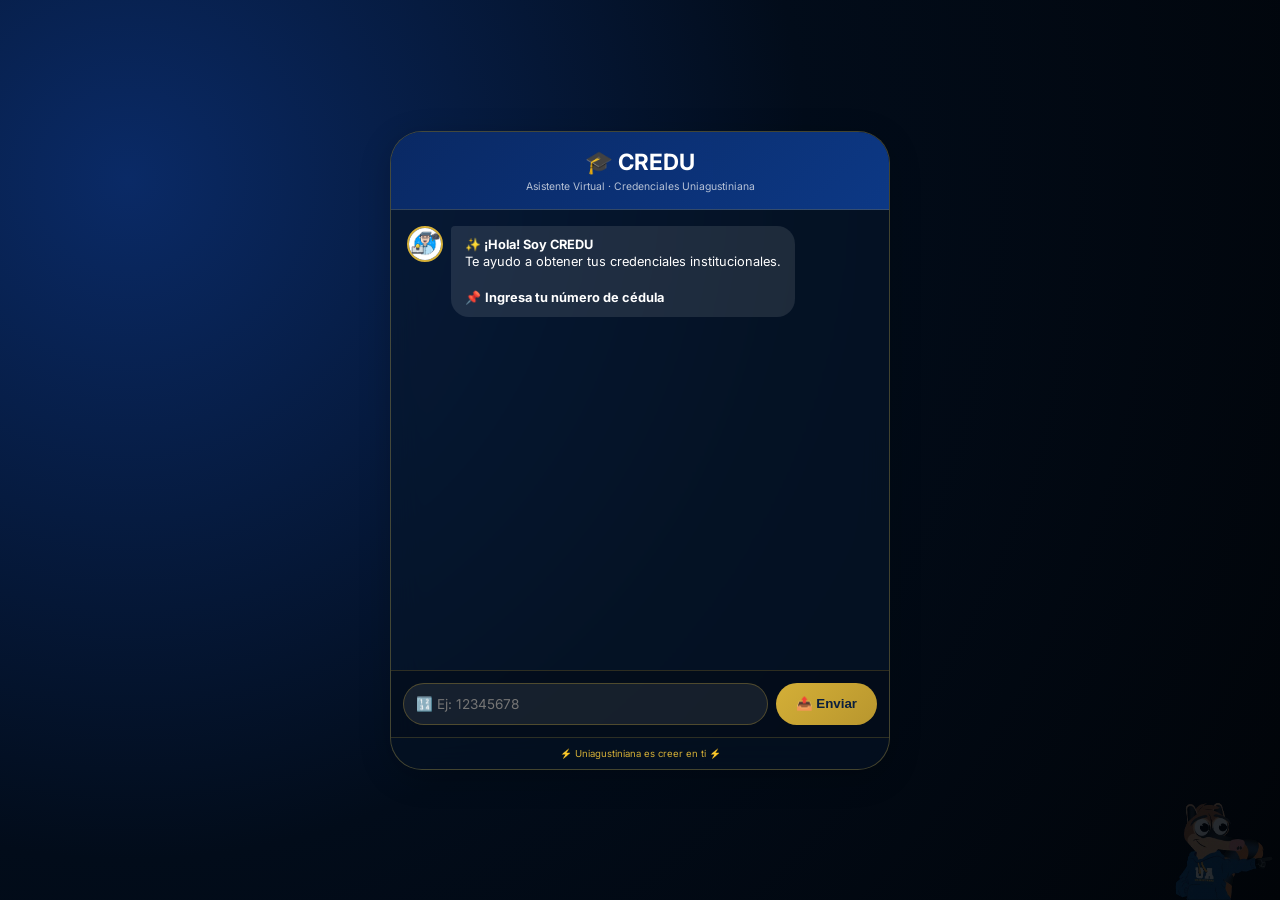
==== templates/index.html @ 7b8e6a62 "📱 Corrección diseño responsive para celular" ====
<!DOCTYPE html>
<html lang="es">
<head>
    <meta charset="UTF-8">
    <meta name="viewport" content="width=device-width, initial-scale=1.0, maximum-scale=1.0, user-scalable=yes, viewport-fit=cover">
    <meta name="theme-color" content="#0a1f3e">
    <title>CREDU · Asistente Virtual</title>
    <link href="https://fonts.googleapis.com/css2?family=Inter:opsz,wght@14..32,300;400;500;600;700;800&display=swap" rel="stylesheet">
    <style>
        * {
            margin: 0;
            padding: 0;
            box-sizing: border-box;
            -webkit-tap-highlight-color: transparent;
        }

        body {
            font-family: 'Inter', sans-serif;
            background: radial-gradient(circle at 10% 20%, #0a2a66, #020c1a, #010408);
            min-height: 100vh;
            display: flex;
            align-items: center;
            justify-content: center;
            padding: 12px;
        }

        /* Mascota de fondo */
        body::before {
            content: "";
            position: fixed;
            bottom: 0;
            right: 0;
            width: 150px;
            height: 150px;
            background-image: url('/static/mascota.png');
            background-size: contain;
            background-repeat: no-repeat;
            background-position: bottom right;
            opacity: 0.15;
            pointer-events: none;
            z-index: 0;
        }

        .chat-container {
            position: relative;
            z-index: 10;
            width: 100%;
            max-width: 500px;
            margin: 0 auto;
            background: rgba(10, 31, 62, 0.55);
            backdrop-filter: blur(15px);
            border-radius: 32px;
            overflow: hidden;
            border: 1px solid rgba(212, 175, 55, 0.3);
            box-shadow: 0 8px 32px rgba(0, 0, 0, 0.2);
        }

        .chat-header {
            background: linear-gradient(135deg, rgba(10, 42, 102, 0.95), rgba(13, 58, 138, 0.95));
            padding: 16px;
            text-align: center;
            border-bottom: 1px solid rgba(212, 175, 55, 0.2);
        }

        .chat-header h1 {
            font-size: 1.4rem;
            font-weight: 700;
            color: white;
            display: flex;
            align-items: center;
            justify-content: center;
            gap: 6px;
        }

        .chat-header p {
            font-size: 0.65rem;
            color: rgba(255, 255, 255, 0.7);
            margin-top: 4px;
        }

        .chat-body {
            padding: 16px;
            height: 460px;
            overflow-y: auto;
            display: flex;
            flex-direction: column;
            gap: 12px;
            background: rgba(0, 0, 0, 0.2);
        }

        /* Mensaje del bot */
        .bot-message {
            display: flex;
            gap: 8px;
            align-items: flex-start;
        }

        .bot-avatar {
            width: 36px;
            height: 36px;
            border-radius: 50%;
            object-fit: cover;
            border: 2px solid #d4af37;
            flex-shrink: 0;
        }

        .message {
            background: rgba(255, 255, 255, 0.1);
            padding: 10px 14px;
            border-radius: 18px;
            border-top-left-radius: 4px;
            font-size: 0.8rem;
            line-height: 1.4;
            color: white;
            max-width: 85%;
            word-wrap: break-word;
        }

        /* Mensaje del usuario */
        .user-message {
            text-align: right;
        }

        .user-bubble {
            display: inline-block;
            background: linear-gradient(135deg, #d4af37, #b8962e);
            color: #0a1f3e;
            padding: 8px 16px;
            border-radius: 20px;
            border-top-right-radius: 4px;
            font-size: 0.8rem;
            font-weight: 600;
            max-width: 85%;
            word-wrap: break-word;
        }

        /* Botones Sí/No */
        .button-group {
            display: flex;
            gap: 10px;
            margin-top: 12px;
            flex-wrap: wrap;
        }

        .btn-si, .btn-no {
            padding: 8px 20px;
            border-radius: 40px;
            border: none;
            font-weight: 600;
            font-size: 0.8rem;
            cursor: pointer;
        }

        .btn-si {
            background: linear-gradient(135deg, #d4af37, #b8962e);
            color: #0a1f3e;
        }

        .btn-no {
            background: rgba(255, 255, 255, 0.15);
            color: white;
            border: 1px solid rgba(212, 175, 55, 0.3);
        }

        /* Alerta personalizada */
        .alerta-personalizada {
            background: rgba(254, 243, 199, 0.15);
            border-left: 3px solid #f59e0b;
            padding: 8px 10px;
            margin-top: 10px;
            border-radius: 12px;
            font-size: 0.7rem;
            color: #fde68a;
        }

        /* Footer con input */
        .chat-footer {
            display: flex;
            padding: 12px;
            background: rgba(0, 0, 0, 0.4);
            border-top: 1px solid rgba(212, 175, 55, 0.2);
            gap: 8px;
        }

        .chat-footer input {
            flex: 1;
            padding: 12px;
            border-radius: 50px;
            border: 1px solid rgba(212, 175, 55, 0.3);
            background: rgba(255, 255, 255, 0.08);
            color: white;
            font-size: 0.85rem;
            font-family: 'Inter', sans-serif;
        }

        .chat-footer input:focus {
            outline: none;
            border-color: #d4af37;
        }

        .send-btn {
            background: linear-gradient(135deg, #d4af37, #b8962e);
            border: none;
            padding: 12px 20px;
            border-radius: 50px;
            font-weight: 700;
            color: #0a1f3e;
            cursor: pointer;
            white-space: nowrap;
        }

        .footer-text {
            text-align: center;
            padding: 10px;
            font-size: 0.6rem;
            color: #d4af37;
            background: rgba(0, 0, 0, 0.3);
            border-top: 1px solid rgba(212, 175, 55, 0.2);
        }

        /* Animación de carga */
        .loading-dots {
            display: flex;
            gap: 4px;
            align-items: center;
        }

        .loading-dots span {
            width: 6px;
            height: 6px;
            background: #d4af37;
            border-radius: 50%;
            animation: bounce 1.4s infinite;
        }

        @keyframes bounce {
            0%, 80%, 100% { transform: scale(0); opacity: 0.3; }
            40% { transform: scale(1); opacity: 1; }
        }

        /* Scroll personalizado */
        .chat-body::-webkit-scrollbar {
            width: 3px;
        }
        .chat-body::-webkit-scrollbar-track {
            background: rgba(255, 255, 255, 0.05);
        }
        .chat-body::-webkit-scrollbar-thumb {
            background: #d4af37;
        }
    </style>
</head>
<body>

<div class="chat-container">
    <div class="chat-header">
        <h1>🎓 CREDU</h1>
        <p>Asistente Virtual · Credenciales Uniagustiniana</p>
    </div>

    <div class="chat-body" id="chat">
        <div class="bot-message">
            <img src="/static/avatar.png" class="bot-avatar" alt="CREDU">
            <div class="message">
                <b>✨ ¡Hola! Soy CREDU</b><br>
                Te ayudo a obtener tus credenciales institucionales.<br><br>
                📌 <strong>Ingresa tu número de cédula</strong>
            </div>
        </div>
    </div>

    <div class="chat-footer">
        <input type="text" id="cedula" placeholder="🔢 Ej: 12345678" autocomplete="off" enterkeyhint="send">
        <button class="send-btn" onclick="enviarCedula()">📤 Enviar</button>
    </div>

    <div class="footer-text">
        ⚡ Uniagustiniana es creer en ti ⚡
    </div>
</div>

<script>
let nombreCompleto = "";
let primerNombre = "";
let genero = "docente";

function obtenerPrimerNombre(nombreCompleto) {
    let partes = nombreCompleto.trim().split(" ");
    return partes[0];
}

function detectarGenero(nombreCompleto) {
    let nombre = obtenerPrimerNombre(nombreCompleto).toLowerCase();
    let femeninos = [
        "maria", "ana", "luz", "kelly", "andrea", "carolina", "lina", "paula",
        "diana", "claudia", "sandra", "patricia", "lorena", "martha", "gloria",
        "yolanda", "liliana", "angela", "monica", "johanna", "natalia", "viviana",
        "laura", "catalina", "daniela", "alejandra", "tatiana", "veronica",
        "beatriz", "eliana", "yuly", "leidy", "lizeth", "karen", "juliana",
        "estefania", "yessica", "dayana", "melissa", "valentina", "sofia",
        "camila", "valeria", "mariana", "isabella", "luciana", "fernanda",
        "julieta", "ximena", "adriana", "amanda", "zulma", "leonor", "mirta",
        "enith", "gladys", "yuby", "yuli", "yohanna", "isabel", "briggitte",
        "maribel", "yolima", "barbara", "esperanza", "solangel", "sonia", "hilda"
    ];
    return femeninos.includes(nombre) ? "estimada docente" : "estimado docente";
}

function mostrarPreguntaFinal() {
    let chat = document.getElementById("chat");
    let saludo = genero === "estimada docente" ? "profesora" : "profesor";
    
    chat.innerHTML += `
    <div class="bot-message" id="pregunta-final">
        <img src="/static/avatar.png" class="bot-avatar" alt="CREDU">
        <div class="message">
            🤝 <strong>¿Te puedo colaborar en algo más, ${saludo} ${primerNombre}?</strong>
            <div class="button-group">
                <button class="btn-si" onclick="respuestaSi()">✅ Sí</button>
                <button class="btn-no" onclick="respuestaNo()">❌ No</button>
            </div>
        </div>
    </div>
    `;
    chat.scrollTop = chat.scrollHeight;
}

function respuestaSi() {
    fetch("/logout", { method: "GET" })
    .then(() => {
        window.location.href = "/login";
    });
}

function respuestaNo() {
    let chat = document.getElementById("chat");
    document.getElementById("pregunta-final")?.remove();
    let despedida = genero === "estimada docente" ? "profesora" : "profesor";
    
    chat.innerHTML += `
    <div class="bot-message">
        <img src="/static/avatar.png" class="bot-avatar" alt="CREDU">
        <div class="message">
            👋 <strong>Fue un gusto ayudarte, ${despedida} ${primerNombre}.</strong><br><br>
            📌 Serás redirigido a la página de inicio en unos segundos...<br><br>
            ⚡ <em>Uniagustiniana es creer en ti</em>
        </div>
    </div>
    `;
    chat.scrollTop = chat.scrollHeight;
    
    document.getElementById("cedula").disabled = true;
    document.querySelector(".send-btn").disabled = true;
    
    setTimeout(function() {
        fetch("/logout", { method: "GET" })
        .then(() => {
            window.location.href = "/login";
        });
    }, 3000);
}

function enviarCedula() {
    let cedula = document.getElementById("cedula").value.trim();
    let chat = document.getElementById("chat");

    if (cedula === "") {
        alert("📌 Por favor ingresa tu cédula");
        return;
    }

    chat.innerHTML += `
    <div class="user-message">
        <div class="user-bubble">
            🔢 ${cedula}
        </div>
    </div>
    `;

    document.getElementById("cedula").value = "";

    chat.innerHTML += `
    <div class="bot-message" id="loading">
        <img src="/static/avatar.png" class="bot-avatar" alt="CREDU">
        <div class="message">
            <div class="loading-dots"><span></span><span></span><span></span></div>
        </div>
    </div>
    `;
    chat.scrollTop = chat.scrollHeight;

    fetch("/consultar", {
        method: "POST",
        headers: { "Content-Type": "application/json" },
        body: JSON.stringify({ cedula: cedula })
    })
    .then(response => response.json())
    .then(data => {
        document.getElementById("loading")?.remove();

        if (data.success) {
            nombreCompleto = data.nombre;
            primerNombre = obtenerPrimerNombre(nombreCompleto);
            genero = detectarGenero(nombreCompleto);
            
            let mensajeAdicional = "";
            let estadoEnvio = data.enviado ? "✅ Correo enviado correctamente" : "⚠️ No se pudo enviar el correo. Contacta a Tecnologías.";
            
            if (data.personalizada) {
                mensajeAdicional = `
                <div class="alerta-personalizada">
                    ⚠️ <strong>Tu contraseña fue personalizada por ti mismo</strong><br><br>
                    En caso de que no la recuerdes, debes acercarte a la oficina de Tecnologías<br>
                    o escribir al correo: <strong>an.sistemasdeinformacion@uniagustiniana.edu.co</strong>
                </div>
                `;
            }

            chat.innerHTML += `
            <div class="bot-message">
                <img src="/static/avatar.png" class="bot-avatar" alt="CREDU">
                <div class="message">
                    <b>✨ ¡Hola ${genero} ${primerNombre}!</b><br><br>
                    📧 <strong>${estadoEnvio}</strong><br>
                    📬 Se envió el usuario y la contraseña para las plataformas:<br>
                    <span style="background:rgba(212,175,55,0.2); padding:4px 12px; border-radius:20px; display:inline-block; font-size:0.7rem;">SIGA · KAWAK · SIPA HCM</span><br>
                    a tu correo institucional:<br>
                    <strong>${data.correo}</strong><br><br>
                    📌 Revisa tu bandeja de <strong>recibidos</strong>, o en <strong>spam</strong> o <strong>correo no deseado</strong>.<br>
                    ${mensajeAdicional}
                </div>
            </div>
            `;
            
            mostrarPreguntaFinal();
        } else {
            let mensajeError = data.mensaje || "❌ No encontramos ninguna cuenta con la cédula " + cedula;
            chat.innerHTML += `
            <div class="bot-message">
                <img src="/static/avatar.png" class="bot-avatar" alt="CREDU">
                <div class="message">
                    ${mensajeError}<br><br>
                    📞 Contacta a: <strong>an.sistemasdeinformacion@uniagustiniana.edu.co</strong>
                </div>
            </div>
            `;
        }
        chat.scrollTop = chat.scrollHeight;
    })
    .catch(error => {
        document.getElementById("loading")?.remove();
        chat.innerHTML += `
        <div class="bot-message">
            <img src="/static/avatar.png" class="bot-avatar" alt="CREDU">
            <div class="message">
                ⚠️ Error de conexión. Intenta nuevamente.<br><br>
                Si el problema persiste, contacta a: <strong>an.sistemasdeinformacion@uniagustiniana.edu.co</strong>
            </div>
        </div>
        `;
        chat.scrollTop = chat.scrollHeight;
    });
}
</script>

</body>
</html>
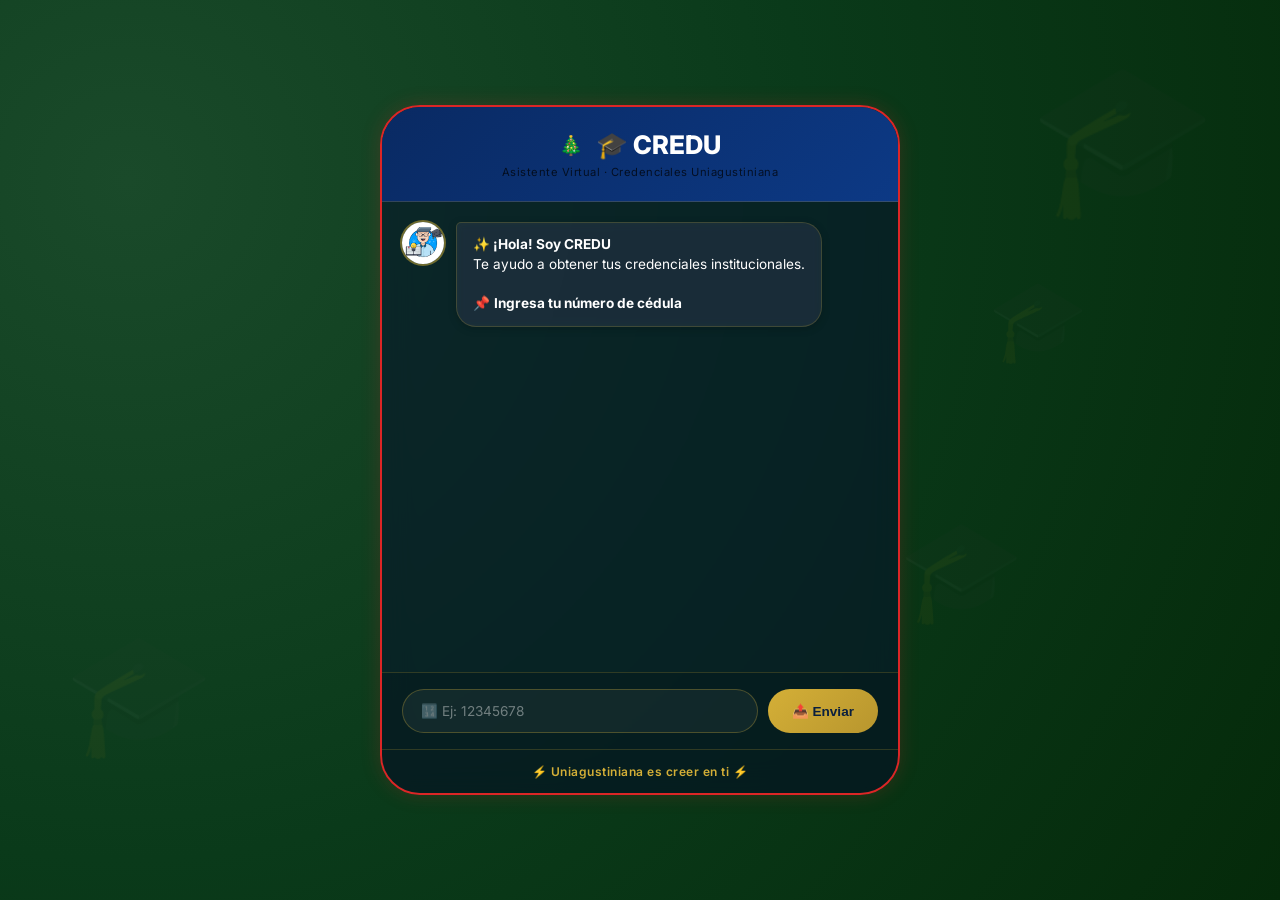
==== commit 5ba312a2: "🎨 Temática mensual para chat de docentes (colores y símbolos por mes)" ====
--- a/templates/index.html
+++ b/templates/index.html
@@ -1,285 +1,472 @@
 <!DOCTYPE html>
 <html lang="es">
 <head>
-    <meta charset="UTF-8">
-    <meta name="viewport" content="width=device-width, initial-scale=1.0, maximum-scale=1.0, user-scalable=yes, viewport-fit=cover">
-    <meta name="theme-color" content="#0a1f3e">
-    <title>CREDU · Asistente Virtual</title>
-    <link href="https://fonts.googleapis.com/css2?family=Inter:opsz,wght@14..32,300;400;500;600;700;800&display=swap" rel="stylesheet">
-    <style>
-        * {
-            margin: 0;
-            padding: 0;
-            box-sizing: border-box;
-            -webkit-tap-highlight-color: transparent;
+<meta charset="UTF-8">
+<meta name="viewport" content="width=device-width, initial-scale=1.0, user-scalable=yes, viewport-fit=cover">
+<meta name="theme-color" content="#0a1f3e">
+<title>CREDU · Asistente Virtual</title>
+<link href="https://fonts.googleapis.com/css2?family=Inter:opsz,wght@14..32,300;400;500;600;700;800&display=swap" rel="stylesheet">
+<style>
+    * {
+        margin: 0;
+        padding: 0;
+        box-sizing: border-box;
+        -webkit-tap-highlight-color: transparent;
+    }
+
+    body {
+        font-family: 'Inter', sans-serif;
+        min-height: 100vh;
+        display: flex;
+        align-items: center;
+        justify-content: center;
+        padding: 20px;
+        position: relative;
+        overflow: hidden;
+        transition: background 0.5s ease;
+    }
+
+    /* Fondo base que cambiará según el mes */
+    body {
+        background: radial-gradient(circle at 10% 20%, #0a2a66, #020c1a, #010408);
+    }
+
+    /* ============================================ */
+    /* TEMÁTICAS MENSUALES PARA EL CHAT */
+    /* ============================================ */
+
+    /* Enero - Año Nuevo */
+    body.tema-enero { background: radial-gradient(circle at 10% 20%, #0a2a66, #020c1a, #010408); }
+    body.tema-enero .chat-container { border: 2px solid #d4af37; box-shadow: 0 0 20px rgba(212, 175, 55, 0.2); }
+
+    /* Febrero - San Valentín */
+    body.tema-febrero { background: radial-gradient(circle at 10% 20%, #4a0e2e, #2d0a1a, #1a050e); }
+    body.tema-febrero .chat-container { border: 2px solid #e75480; box-shadow: 0 0 20px rgba(231, 84, 128, 0.2); }
+
+    /* Marzo - Primavera */
+    body.tema-marzo { background: radial-gradient(circle at 10% 20%, #1a4a3a, #0d2a1a, #051a0a); }
+    body.tema-marzo .chat-container { border: 2px solid #2ecc71; box-shadow: 0 0 20px rgba(46, 204, 113, 0.2); }
+
+    /* Abril - Pascua */
+    body.tema-abril { background: radial-gradient(circle at 10% 20%, #5d4e6b, #3d2e4b, #2d1e3b); }
+    body.tema-abril .chat-container { border: 2px solid #f5a623; box-shadow: 0 0 20px rgba(245, 166, 35, 0.2); }
+
+    /* Mayo - Flores */
+    body.tema-mayo { background: radial-gradient(circle at 10% 20%, #6b4c5a, #4b2c3a, #3b1c2a); }
+    body.tema-mayo .chat-container { border: 2px solid #ff6b6b; box-shadow: 0 0 20px rgba(255, 107, 107, 0.2); }
+
+    /* Junio - Verano */
+    body.tema-junio { background: radial-gradient(circle at 10% 20%, #5a4a2a, #3a2a1a, #2a1a0a); }
+    body.tema-junio .chat-container { border: 2px solid #f1c40f; box-shadow: 0 0 20px rgba(241, 196, 15, 0.2); }
+
+    /* Julio - Patriótico */
+    body.tema-julio { background: radial-gradient(circle at 10% 20%, #1a2a6b, #112a5a, #0a1a4a); }
+    body.tema-julio .chat-container { border: 2px solid #e74c3c; box-shadow: 0 0 20px rgba(231, 76, 60, 0.2); }
+
+    /* Agosto - Viento */
+    body.tema-agosto { background: radial-gradient(circle at 10% 20%, #1a4a6b, #0a3a5a, #052a4a); }
+    body.tema-agosto .chat-container { border: 2px solid #3498db; box-shadow: 0 0 20px rgba(52, 152, 219, 0.2); }
+
+    /* Septiembre - Amor y Amistad */
+    body.tema-septiembre { background: radial-gradient(circle at 10% 20%, #6b1a4a, #4a0a2a, #3a051a); }
+    body.tema-septiembre .chat-container { border: 2px solid #ff69b4; box-shadow: 0 0 20px rgba(255, 105, 180, 0.2); }
+
+    /* Octubre - Halloween */
+    body.tema-octubre { background: radial-gradient(circle at 10% 20%, #4a2a1a, #3a1a0a, #2a0a00); }
+    body.tema-octubre .chat-container { border: 2px solid #e67e22; box-shadow: 0 0 20px rgba(230, 126, 34, 0.2); }
+
+    /* Noviembre - Otoño */
+    body.tema-noviembre { background: radial-gradient(circle at 10% 20%, #5a3a1a, #4a2a0a, #3a1a00); }
+    body.tema-noviembre .chat-container { border: 2px solid #d35400; box-shadow: 0 0 20px rgba(211, 84, 0, 0.2); }
+
+    /* Diciembre - Navidad */
+    body.tema-diciembre { background: radial-gradient(circle at 10% 20%, #1a4a2a, #0a3a1a, #052a0a); }
+    body.tema-diciembre .chat-container { border: 2px solid #dc2626; box-shadow: 0 0 20px rgba(220, 38, 38, 0.2); }
+
+    /* Birretes flotantes */
+    .floating-mortar {
+        position: absolute;
+        font-size: 120px;
+        opacity: 0.05;
+        pointer-events: none;
+        animation: floatMortar 12s infinite ease-in-out;
+        color: #d4af37;
+        z-index: 0;
+    }
+
+    @keyframes floatMortar {
+        0%, 100% { transform: translateY(0px) rotate(0deg); }
+        50% { transform: translateY(-20px) rotate(5deg); }
+    }
+
+    .mortar-1 { top: 5%; right: 5%; font-size: 150px; animation-delay: 0s; }
+    .mortar-2 { bottom: 15%; left: 5%; font-size: 120px; animation-delay: 2s; }
+    .mortar-3 { top: 30%; right: 15%; font-size: 80px; animation-delay: 5s; }
+    .mortar-4 { bottom: 30%; right: 20%; font-size: 100px; animation-delay: 8s; }
+
+    .chat-container {
+        position: relative;
+        z-index: 10;
+        width: 100%;
+        max-width: 520px;
+        background: rgba(10, 31, 62, 0.55);
+        backdrop-filter: blur(15px);
+        border-radius: 40px;
+        box-shadow: 0 0 0 1px rgba(212, 175, 55, 0.35), 0 30px 50px rgba(0, 0, 0, 0.5);
+        overflow: hidden;
+        animation: fadeInScale 0.7s ease;
+        transition: all 0.3s ease;
+        border: 1px solid rgba(212, 175, 55, 0.4);
+    }
+
+    .chat-container:hover {
+        transform: translateY(-5px);
+    }
+
+    @keyframes fadeInScale {
+        from {
+            opacity: 0;
+            transform: scale(0.95) translateY(30px);
         }
-
-        body {
-            font-family: 'Inter', sans-serif;
-            background: radial-gradient(circle at 10% 20%, #0a2a66, #020c1a, #010408);
-            min-height: 100vh;
-            display: flex;
-            align-items: center;
-            justify-content: center;
-            padding: 12px;
+        to {
+            opacity: 1;
+            transform: scale(1) translateY(0);
         }
-
-        /* Mascota de fondo */
-        body::before {
-            content: "";
-            position: fixed;
-            bottom: 0;
-            right: 0;
-            width: 150px;
-            height: 150px;
-            background-image: url('/static/mascota.png');
-            background-size: contain;
-            background-repeat: no-repeat;
-            background-position: bottom right;
-            opacity: 0.15;
-            pointer-events: none;
-            z-index: 0;
+    }
+
+    .chat-header {
+        background: linear-gradient(135deg, rgba(10, 42, 102, 0.95), rgba(13, 58, 138, 0.95));
+        padding: 22px 20px;
+        text-align: center;
+        border-bottom: 1px solid rgba(212, 175, 55, 0.2);
+    }
+
+    .chat-header h1 {
+        font-size: 1.6rem;
+        font-weight: 800;
+        display: flex;
+        align-items: center;
+        justify-content: center;
+        gap: 8px;
+        color: white;
+    }
+
+    .chat-header p {
+        font-size: 0.7rem;
+        opacity: 0.7;
+        margin-top: 5px;
+        letter-spacing: 0.5px;
+    }
+
+    .chat-body {
+        padding: 20px;
+        height: 470px;
+        overflow-y: auto;
+        display: flex;
+        flex-direction: column;
+        gap: 14px;
+        background: rgba(0, 0, 0, 0.2);
+        scroll-behavior: smooth;
+        -webkit-overflow-scrolling: touch;
+    }
+
+    .chat-body::-webkit-scrollbar {
+        width: 4px;
+    }
+
+    .chat-body::-webkit-scrollbar-track {
+        background: rgba(255, 255, 255, 0.05);
+        border-radius: 10px;
+    }
+
+    .chat-body::-webkit-scrollbar-thumb {
+        background: #d4af37;
+        border-radius: 10px;
+    }
+
+    .bot-message {
+        display: flex;
+        gap: 12px;
+        align-items: flex-start;
+        animation: fadeInLeft 0.4s ease;
+    }
+
+    @keyframes fadeInLeft {
+        from {
+            opacity: 0;
+            transform: translateX(-15px);
         }
-
-        .chat-container {
-            position: relative;
-            z-index: 10;
-            width: 100%;
-            max-width: 500px;
-            margin: 0 auto;
-            background: rgba(10, 31, 62, 0.55);
-            backdrop-filter: blur(15px);
-            border-radius: 32px;
-            overflow: hidden;
-            border: 1px solid rgba(212, 175, 55, 0.3);
-            box-shadow: 0 8px 32px rgba(0, 0, 0, 0.2);
+        to {
+            opacity: 1;
+            transform: translateX(0);
         }
-
-        .chat-header {
-            background: linear-gradient(135deg, rgba(10, 42, 102, 0.95), rgba(13, 58, 138, 0.95));
-            padding: 16px;
-            text-align: center;
-            border-bottom: 1px solid rgba(212, 175, 55, 0.2);
+    }
+
+    .bot-avatar {
+        width: 42px;
+        height: 42px;
+        border-radius: 50%;
+        object-fit: cover;
+        box-shadow: 0 0 0 2px rgba(212, 175, 55, 0.5);
+        flex-shrink: 0;
+    }
+
+    .message {
+        background: rgba(255, 255, 255, 0.08);
+        backdrop-filter: blur(4px);
+        padding: 12px 16px;
+        border-radius: 20px;
+        border-top-left-radius: 5px;
+        max-width: 82%;
+        box-shadow: 0 2px 8px rgba(0, 0, 0, 0.2);
+        font-size: 0.85rem;
+        line-height: 1.45;
+        color: white;
+        border: 1px solid rgba(212, 175, 55, 0.2);
+        word-break: break-word;
+    }
+
+    .user-message {
+        text-align: right;
+        animation: fadeInRight 0.4s ease;
+    }
+
+    @keyframes fadeInRight {
+        from {
+            opacity: 0;
+            transform: translateX(15px);
         }
-
-        .chat-header h1 {
-            font-size: 1.4rem;
-            font-weight: 700;
-            color: white;
-            display: flex;
-            align-items: center;
-            justify-content: center;
-            gap: 6px;
+        to {
+            opacity: 1;
+            transform: translateX(0);
         }
-
-        .chat-header p {
-            font-size: 0.65rem;
-            color: rgba(255, 255, 255, 0.7);
-            margin-top: 4px;
-        }
-
-        .chat-body {
-            padding: 16px;
-            height: 460px;
-            overflow-y: auto;
-            display: flex;
-            flex-direction: column;
-            gap: 12px;
-            background: rgba(0, 0, 0, 0.2);
-        }
-
-        /* Mensaje del bot */
-        .bot-message {
-            display: flex;
-            gap: 8px;
-            align-items: flex-start;
-        }
-
-        .bot-avatar {
-            width: 36px;
-            height: 36px;
-            border-radius: 50%;
-            object-fit: cover;
-            border: 2px solid #d4af37;
-            flex-shrink: 0;
-        }
-
-        .message {
-            background: rgba(255, 255, 255, 0.1);
-            padding: 10px 14px;
-            border-radius: 18px;
-            border-top-left-radius: 4px;
-            font-size: 0.8rem;
-            line-height: 1.4;
-            color: white;
-            max-width: 85%;
-            word-wrap: break-word;
-        }
-
-        /* Mensaje del usuario */
-        .user-message {
-            text-align: right;
-        }
-
-        .user-bubble {
-            display: inline-block;
-            background: linear-gradient(135deg, #d4af37, #b8962e);
-            color: #0a1f3e;
-            padding: 8px 16px;
-            border-radius: 20px;
-            border-top-right-radius: 4px;
-            font-size: 0.8rem;
-            font-weight: 600;
-            max-width: 85%;
-            word-wrap: break-word;
-        }
-
-        /* Botones Sí/No */
-        .button-group {
-            display: flex;
-            gap: 10px;
-            margin-top: 12px;
-            flex-wrap: wrap;
-        }
-
-        .btn-si, .btn-no {
-            padding: 8px 20px;
-            border-radius: 40px;
-            border: none;
-            font-weight: 600;
-            font-size: 0.8rem;
-            cursor: pointer;
-        }
-
-        .btn-si {
-            background: linear-gradient(135deg, #d4af37, #b8962e);
-            color: #0a1f3e;
-        }
-
-        .btn-no {
-            background: rgba(255, 255, 255, 0.15);
-            color: white;
-            border: 1px solid rgba(212, 175, 55, 0.3);
-        }
-
-        /* Alerta personalizada */
-        .alerta-personalizada {
-            background: rgba(254, 243, 199, 0.15);
-            border-left: 3px solid #f59e0b;
-            padding: 8px 10px;
-            margin-top: 10px;
-            border-radius: 12px;
-            font-size: 0.7rem;
-            color: #fde68a;
-        }
-
-        /* Footer con input */
-        .chat-footer {
-            display: flex;
-            padding: 12px;
-            background: rgba(0, 0, 0, 0.4);
-            border-top: 1px solid rgba(212, 175, 55, 0.2);
-            gap: 8px;
-        }
-
-        .chat-footer input {
-            flex: 1;
-            padding: 12px;
-            border-radius: 50px;
-            border: 1px solid rgba(212, 175, 55, 0.3);
-            background: rgba(255, 255, 255, 0.08);
-            color: white;
-            font-size: 0.85rem;
-            font-family: 'Inter', sans-serif;
-        }
-
-        .chat-footer input:focus {
-            outline: none;
-            border-color: #d4af37;
-        }
-
-        .send-btn {
-            background: linear-gradient(135deg, #d4af37, #b8962e);
-            border: none;
-            padding: 12px 20px;
-            border-radius: 50px;
-            font-weight: 700;
-            color: #0a1f3e;
-            cursor: pointer;
-            white-space: nowrap;
-        }
-
-        .footer-text {
-            text-align: center;
-            padding: 10px;
-            font-size: 0.6rem;
-            color: #d4af37;
-            background: rgba(0, 0, 0, 0.3);
-            border-top: 1px solid rgba(212, 175, 55, 0.2);
-        }
-
-        /* Animación de carga */
-        .loading-dots {
-            display: flex;
-            gap: 4px;
-            align-items: center;
-        }
-
-        .loading-dots span {
-            width: 6px;
-            height: 6px;
-            background: #d4af37;
-            border-radius: 50%;
-            animation: bounce 1.4s infinite;
-        }
-
-        @keyframes bounce {
-            0%, 80%, 100% { transform: scale(0); opacity: 0.3; }
-            40% { transform: scale(1); opacity: 1; }
-        }
-
-        /* Scroll personalizado */
-        .chat-body::-webkit-scrollbar {
-            width: 3px;
-        }
-        .chat-body::-webkit-scrollbar-track {
-            background: rgba(255, 255, 255, 0.05);
-        }
-        .chat-body::-webkit-scrollbar-thumb {
-            background: #d4af37;
-        }
-    </style>
+    }
+
+    .user-bubble {
+        display: inline-block;
+        background: linear-gradient(135deg, #d4af37, #b8962e);
+        color: #0a1f3e;
+        padding: 10px 18px;
+        border-radius: 22px;
+        border-top-right-radius: 5px;
+        max-width: 82%;
+        font-size: 0.85rem;
+        font-weight: 600;
+        box-shadow: 0 4px 12px rgba(212, 175, 55, 0.2);
+        word-break: break-word;
+    }
+
+    .button-group {
+        display: flex;
+        gap: 12px;
+        margin-top: 15px;
+        flex-wrap: wrap;
+    }
+
+    .btn-si, .btn-no {
+        padding: 10px 22px;
+        border-radius: 40px;
+        border: none;
+        cursor: pointer;
+        font-weight: 600;
+        font-size: 0.85rem;
+        transition: all 0.2s ease;
+        min-width: 85px;
+    }
+
+    .btn-si {
+        background: linear-gradient(135deg, #d4af37, #b8962e);
+        color: #0a1f3e;
+    }
+
+    .btn-no {
+        background: rgba(255, 255, 255, 0.1);
+        color: white;
+        border: 1px solid rgba(212, 175, 55, 0.3);
+    }
+
+    .alerta-personalizada {
+        background: rgba(254, 243, 199, 0.1);
+        border-left: 3px solid #f59e0b;
+        padding: 10px 12px;
+        margin-top: 12px;
+        border-radius: 12px;
+        font-size: 0.7rem;
+        color: #fde68a;
+        backdrop-filter: blur(4px);
+    }
+
+    .chat-footer {
+        display: flex;
+        padding: 16px 20px;
+        background: rgba(0, 0, 0, 0.3);
+        border-top: 1px solid rgba(212, 175, 55, 0.2);
+        gap: 10px;
+    }
+
+    .chat-footer input {
+        flex: 1;
+        padding: 13px 18px;
+        border-radius: 60px;
+        border: 1px solid rgba(212, 175, 55, 0.3);
+        font-size: 0.85rem;
+        font-family: 'Inter', sans-serif;
+        transition: all 0.3s ease;
+        background: rgba(255, 255, 255, 0.05);
+        color: white;
+    }
+
+    .chat-footer input::placeholder {
+        color: rgba(255, 255, 255, 0.4);
+    }
+
+    .chat-footer input:focus {
+        outline: none;
+        border-color: #d4af37;
+        box-shadow: 0 0 0 3px rgba(212, 175, 55, 0.2);
+        background: rgba(255, 255, 255, 0.1);
+    }
+
+    .send-btn {
+        background: linear-gradient(135deg, #d4af37, #b8962e);
+        border: none;
+        padding: 12px 24px;
+        border-radius: 60px;
+        cursor: pointer;
+        font-weight: 700;
+        color: #0a1f3e;
+        transition: all 0.2s ease;
+        display: flex;
+        align-items: center;
+        gap: 6px;
+        font-size: 0.85rem;
+        white-space: nowrap;
+    }
+
+    .footer-text {
+        text-align: center;
+        padding: 14px;
+        font-size: 0.75rem;
+        font-weight: 600;
+        color: #d4af37;
+        background: rgba(0, 0, 0, 0.3);
+        border-top: 1px solid rgba(212, 175, 55, 0.2);
+        letter-spacing: 0.5px;
+    }
+
+    .loading-dots {
+        display: flex;
+        gap: 5px;
+        align-items: center;
+    }
+
+    .loading-dots span {
+        width: 7px;
+        height: 7px;
+        background: #d4af37;
+        border-radius: 50%;
+        animation: bounce 1.4s infinite ease-in-out both;
+    }
+
+    .loading-dots span:nth-child(1) { animation-delay: -0.32s; }
+    .loading-dots span:nth-child(2) { animation-delay: -0.16s; }
+
+    @keyframes bounce {
+        0%, 80%, 100% { transform: scale(0); opacity: 0.3; }
+        40% { transform: scale(1); opacity: 1; }
+    }
+
+    .simbolo-mes {
+        font-size: 1.2rem;
+        margin-right: 5px;
+    }
+
+    @media (max-width: 550px) {
+        .chat-header h1 { font-size: 1.3rem; }
+        .chat-body { height: 450px; padding: 14px; }
+        .bot-avatar { width: 36px; height: 36px; }
+        .message, .user-bubble { max-width: 85%; font-size: 0.75rem; }
+        .btn-si, .btn-no { padding: 8px 16px; font-size: 0.75rem; min-width: 70px; }
+        .send-btn { padding: 10px 18px; font-size: 0.75rem; }
+        .floating-mortar { font-size: 60px; }
+        .mortar-1 { font-size: 100px; }
+        .mortar-2 { font-size: 80px; }
+    }
+</style>
 </head>
-<body>
+<body id="chatBody">
+<div class="floating-mortar mortar-1">🎓</div>
+<div class="floating-mortar mortar-2">🎓</div>
+<div class="floating-mortar mortar-3">🎓</div>
+<div class="floating-mortar mortar-4">🎓</div>
 
 <div class="chat-container">
-    <div class="chat-header">
-        <h1>🎓 CREDU</h1>
-        <p>Asistente Virtual · Credenciales Uniagustiniana</p>
-    </div>
-
-    <div class="chat-body" id="chat">
-        <div class="bot-message">
-            <img src="/static/avatar.png" class="bot-avatar" alt="CREDU">
-            <div class="message">
-                <b>✨ ¡Hola! Soy CREDU</b><br>
-                Te ayudo a obtener tus credenciales institucionales.<br><br>
-                📌 <strong>Ingresa tu número de cédula</strong>
-            </div>
-        </div>
-    </div>
-
-    <div class="chat-footer">
-        <input type="text" id="cedula" placeholder="🔢 Ej: 12345678" autocomplete="off" enterkeyhint="send">
-        <button class="send-btn" onclick="enviarCedula()">📤 Enviar</button>
-    </div>
-
-    <div class="footer-text">
-        ⚡ Uniagustiniana es creer en ti ⚡
+
+<div class="chat-header">
+    <h1>
+        <span class="simbolo-mes" id="simbolo_mes"></span>
+        🎓 CREDU
+    </h1>
+    <p>Asistente Virtual · Credenciales Uniagustiniana</p>
+</div>
+
+<div class="chat-body" id="chat">
+
+<div class="bot-message">
+    <img src="/static/avatar.png" class="bot-avatar" alt="CREDU">
+    <div class="message">
+        <b>✨ ¡Hola! Soy CREDU</b><br>
+        Te ayudo a obtener tus credenciales institucionales.<br><br>
+        📌 <strong>Ingresa tu número de cédula</strong>
     </div>
 </div>
 
+</div>
+
+<div class="chat-footer">
+    <input type="text" id="cedula" placeholder="🔢 Ej: 12345678" autocomplete="off" enterkeyhint="send">
+    <button class="send-btn" onclick="enviarCedula()">📤 Enviar</button>
+</div>
+
+<div class="footer-text">
+    ⚡ Uniagustiniana es creer en ti ⚡
+</div>
+
+</div>
+
 <script>
+// ============================================
+// TEMÁTICA MENSUAL PARA EL CHAT
+// ============================================
+const mesesLower = ["enero","febrero","marzo","abril","mayo","junio","julio","agosto","septiembre","octubre","noviembre","diciembre"];
+const simbolosPorMes = {
+    1: "🎆", 2: "❤️", 3: "🌸", 4: "🐣", 5: "🌺", 6: "☀️",
+    7: "🇨🇴", 8: "🪁", 9: "💌", 10: "🎃", 11: "🍂", 12: "🎄"
+};
+
+function aplicarTematicaMensualChat() {
+    const fecha = new Date();
+    const mesActual = fecha.getMonth() + 1;
+    const body = document.getElementById('chatBody');
+    
+    // Remover clases anteriores
+    mesesLower.forEach(m => {
+        body.classList.remove(`tema-${m}`);
+    });
+    // Agregar clase del mes actual
+    body.classList.add(`tema-${mesesLower[mesActual-1]}`);
+    
+    // Actualizar símbolo del mes en el título
+    const simbolo = simbolosPorMes[mesActual] || "📅";
+    document.getElementById('simbolo_mes').innerHTML = simbolo + " ";
+}
+
+// Aplicar temática al cargar la página
+aplicarTematicaMensualChat();
+
+// ============================================
+// FUNCIONES DEL CHAT (sin cambios)
+// ============================================
 let nombreCompleto = "";
 let primerNombre = "";
 let genero = "docente";
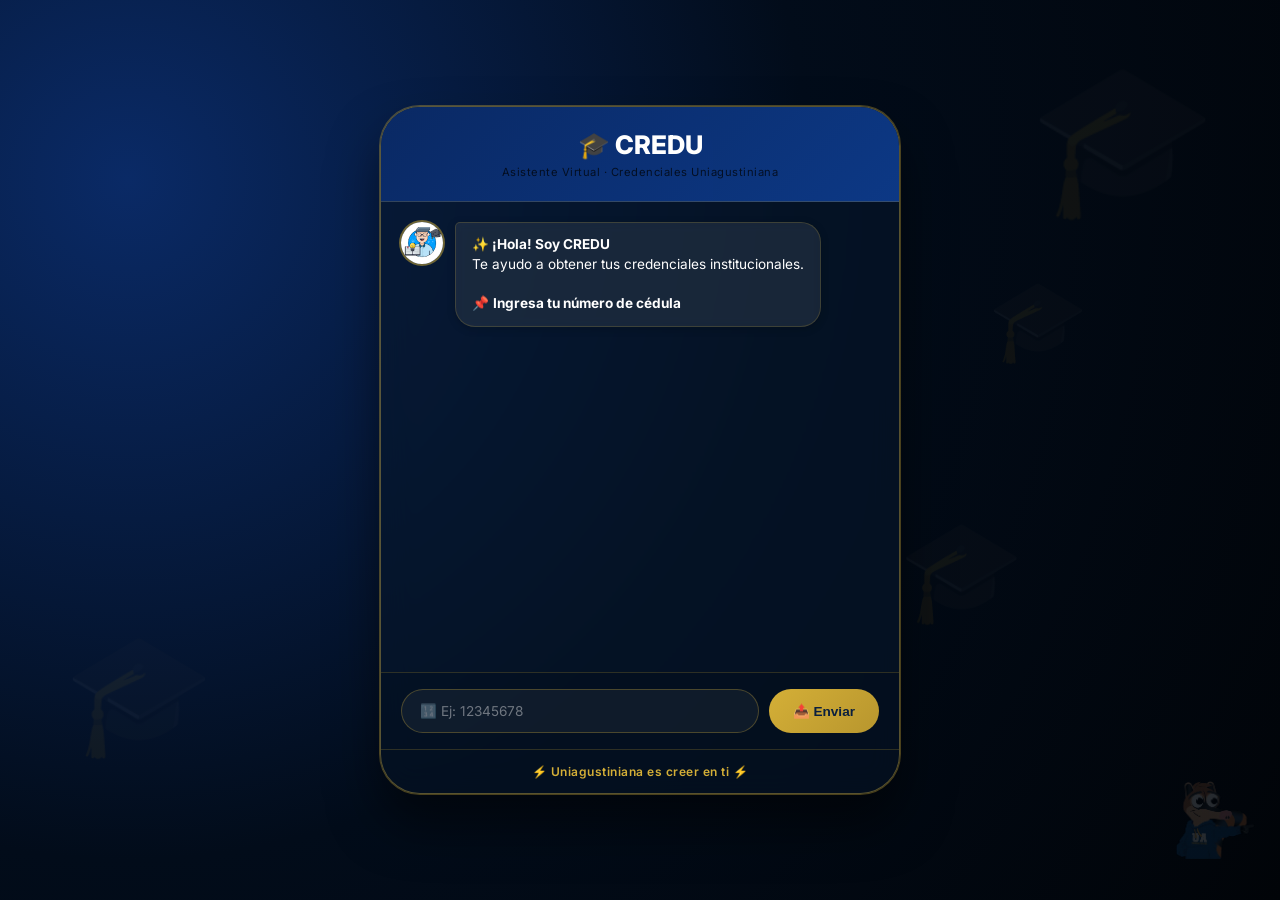
==== commit 3635661d: "🐛 Corregir género: profesora para mujeres, profesor para hombres" ====
--- a/templates/index.html
+++ b/templates/index.html
@@ -17,77 +17,36 @@
     body {
         font-family: 'Inter', sans-serif;
         min-height: 100vh;
+        background: radial-gradient(circle at 10% 20%, #0a2a66, #020c1a, #010408);
         display: flex;
         align-items: center;
         justify-content: center;
         padding: 20px;
         position: relative;
         overflow: hidden;
-        transition: background 0.5s ease;
-    }
-
-    /* Fondo base que cambiará según el mes */
-    body {
-        background: radial-gradient(circle at 10% 20%, #0a2a66, #020c1a, #010408);
-    }
-
-    /* ============================================ */
-    /* TEMÁTICAS MENSUALES PARA EL CHAT */
-    /* ============================================ */
-
-    /* Enero - Año Nuevo */
-    body.tema-enero { background: radial-gradient(circle at 10% 20%, #0a2a66, #020c1a, #010408); }
-    body.tema-enero .chat-container { border: 2px solid #d4af37; box-shadow: 0 0 20px rgba(212, 175, 55, 0.2); }
-
-    /* Febrero - San Valentín */
-    body.tema-febrero { background: radial-gradient(circle at 10% 20%, #4a0e2e, #2d0a1a, #1a050e); }
-    body.tema-febrero .chat-container { border: 2px solid #e75480; box-shadow: 0 0 20px rgba(231, 84, 128, 0.2); }
-
-    /* Marzo - Primavera */
-    body.tema-marzo { background: radial-gradient(circle at 10% 20%, #1a4a3a, #0d2a1a, #051a0a); }
-    body.tema-marzo .chat-container { border: 2px solid #2ecc71; box-shadow: 0 0 20px rgba(46, 204, 113, 0.2); }
-
-    /* Abril - Pascua */
-    body.tema-abril { background: radial-gradient(circle at 10% 20%, #5d4e6b, #3d2e4b, #2d1e3b); }
-    body.tema-abril .chat-container { border: 2px solid #f5a623; box-shadow: 0 0 20px rgba(245, 166, 35, 0.2); }
-
-    /* Mayo - Flores */
-    body.tema-mayo { background: radial-gradient(circle at 10% 20%, #6b4c5a, #4b2c3a, #3b1c2a); }
-    body.tema-mayo .chat-container { border: 2px solid #ff6b6b; box-shadow: 0 0 20px rgba(255, 107, 107, 0.2); }
-
-    /* Junio - Verano */
-    body.tema-junio { background: radial-gradient(circle at 10% 20%, #5a4a2a, #3a2a1a, #2a1a0a); }
-    body.tema-junio .chat-container { border: 2px solid #f1c40f; box-shadow: 0 0 20px rgba(241, 196, 15, 0.2); }
-
-    /* Julio - Patriótico */
-    body.tema-julio { background: radial-gradient(circle at 10% 20%, #1a2a6b, #112a5a, #0a1a4a); }
-    body.tema-julio .chat-container { border: 2px solid #e74c3c; box-shadow: 0 0 20px rgba(231, 76, 60, 0.2); }
-
-    /* Agosto - Viento */
-    body.tema-agosto { background: radial-gradient(circle at 10% 20%, #1a4a6b, #0a3a5a, #052a4a); }
-    body.tema-agosto .chat-container { border: 2px solid #3498db; box-shadow: 0 0 20px rgba(52, 152, 219, 0.2); }
-
-    /* Septiembre - Amor y Amistad */
-    body.tema-septiembre { background: radial-gradient(circle at 10% 20%, #6b1a4a, #4a0a2a, #3a051a); }
-    body.tema-septiembre .chat-container { border: 2px solid #ff69b4; box-shadow: 0 0 20px rgba(255, 105, 180, 0.2); }
-
-    /* Octubre - Halloween */
-    body.tema-octubre { background: radial-gradient(circle at 10% 20%, #4a2a1a, #3a1a0a, #2a0a00); }
-    body.tema-octubre .chat-container { border: 2px solid #e67e22; box-shadow: 0 0 20px rgba(230, 126, 34, 0.2); }
-
-    /* Noviembre - Otoño */
-    body.tema-noviembre { background: radial-gradient(circle at 10% 20%, #5a3a1a, #4a2a0a, #3a1a00); }
-    body.tema-noviembre .chat-container { border: 2px solid #d35400; box-shadow: 0 0 20px rgba(211, 84, 0, 0.2); }
-
-    /* Diciembre - Navidad */
-    body.tema-diciembre { background: radial-gradient(circle at 10% 20%, #1a4a2a, #0a3a1a, #052a0a); }
-    body.tema-diciembre .chat-container { border: 2px solid #dc2626; box-shadow: 0 0 20px rgba(220, 38, 38, 0.2); }
+    }
+
+    /* Mascota de fondo */
+    body::before {
+        content: "";
+        position: fixed;
+        bottom: 20px;
+        right: 20px;
+        width: 120px;
+        height: 120px;
+        background-image: url('/static/mascota.png');
+        background-size: contain;
+        background-repeat: no-repeat;
+        opacity: 0.15;
+        pointer-events: none;
+        z-index: 0;
+    }
 
     /* Birretes flotantes */
     .floating-mortar {
         position: absolute;
         font-size: 120px;
-        opacity: 0.05;
+        opacity: 0.06;
         pointer-events: none;
         animation: floatMortar 12s infinite ease-in-out;
         color: #d4af37;
@@ -115,7 +74,7 @@
         box-shadow: 0 0 0 1px rgba(212, 175, 55, 0.35), 0 30px 50px rgba(0, 0, 0, 0.5);
         overflow: hidden;
         animation: fadeInScale 0.7s ease;
-        transition: all 0.3s ease;
+        transition: transform 0.3s ease;
         border: 1px solid rgba(212, 175, 55, 0.4);
     }
 
@@ -376,11 +335,6 @@
         40% { transform: scale(1); opacity: 1; }
     }
 
-    .simbolo-mes {
-        font-size: 1.2rem;
-        margin-right: 5px;
-    }
-
     @media (max-width: 550px) {
         .chat-header h1 { font-size: 1.3rem; }
         .chat-body { height: 450px; padding: 14px; }
@@ -391,10 +345,14 @@
         .floating-mortar { font-size: 60px; }
         .mortar-1 { font-size: 100px; }
         .mortar-2 { font-size: 80px; }
+        body::before {
+            width: 80px;
+            height: 80px;
+        }
     }
 </style>
 </head>
-<body id="chatBody">
+<body>
 <div class="floating-mortar mortar-1">🎓</div>
 <div class="floating-mortar mortar-2">🎓</div>
 <div class="floating-mortar mortar-3">🎓</div>
@@ -403,10 +361,7 @@
 <div class="chat-container">
 
 <div class="chat-header">
-    <h1>
-        <span class="simbolo-mes" id="simbolo_mes"></span>
-        🎓 CREDU
-    </h1>
+    <h1>🎓 CREDU</h1>
     <p>Asistente Virtual · Credenciales Uniagustiniana</p>
 </div>
 
@@ -435,38 +390,6 @@
 </div>
 
 <script>
-// ============================================
-// TEMÁTICA MENSUAL PARA EL CHAT
-// ============================================
-const mesesLower = ["enero","febrero","marzo","abril","mayo","junio","julio","agosto","septiembre","octubre","noviembre","diciembre"];
-const simbolosPorMes = {
-    1: "🎆", 2: "❤️", 3: "🌸", 4: "🐣", 5: "🌺", 6: "☀️",
-    7: "🇨🇴", 8: "🪁", 9: "💌", 10: "🎃", 11: "🍂", 12: "🎄"
-};
-
-function aplicarTematicaMensualChat() {
-    const fecha = new Date();
-    const mesActual = fecha.getMonth() + 1;
-    const body = document.getElementById('chatBody');
-    
-    // Remover clases anteriores
-    mesesLower.forEach(m => {
-        body.classList.remove(`tema-${m}`);
-    });
-    // Agregar clase del mes actual
-    body.classList.add(`tema-${mesesLower[mesActual-1]}`);
-    
-    // Actualizar símbolo del mes en el título
-    const simbolo = simbolosPorMes[mesActual] || "📅";
-    document.getElementById('simbolo_mes').innerHTML = simbolo + " ";
-}
-
-// Aplicar temática al cargar la página
-aplicarTematicaMensualChat();
-
-// ============================================
-// FUNCIONES DEL CHAT (sin cambios)
-// ============================================
 let nombreCompleto = "";
 let primerNombre = "";
 let genero = "docente";
@@ -488,20 +411,26 @@
         "camila", "valeria", "mariana", "isabella", "luciana", "fernanda",
         "julieta", "ximena", "adriana", "amanda", "zulma", "leonor", "mirta",
         "enith", "gladys", "yuby", "yuli", "yohanna", "isabel", "briggitte",
-        "maribel", "yolima", "barbara", "esperanza", "solangel", "sonia", "hilda"
+        "maribel", "yolima", "barbara", "esperanza", "solangel", "sonia", 
+        "hilda", "paola", "lorena", "catalina", "daniela", "alejandra", "tatiana"
     ];
     return femeninos.includes(nombre) ? "estimada docente" : "estimado docente";
 }
 
+function obtenerTratamiento(esFemenino) {
+    return esFemenino ? "profesora" : "profesor";
+}
+
 function mostrarPreguntaFinal() {
     let chat = document.getElementById("chat");
-    let saludo = genero === "estimada docente" ? "profesora" : "profesor";
+    let esFemenino = genero === "estimada docente";
+    let tratamiento = obtenerTratamiento(esFemenino);
     
     chat.innerHTML += `
     <div class="bot-message" id="pregunta-final">
         <img src="/static/avatar.png" class="bot-avatar" alt="CREDU">
         <div class="message">
-            🤝 <strong>¿Te puedo colaborar en algo más, ${saludo} ${primerNombre}?</strong>
+            🤝 <strong>¿Te puedo colaborar en algo más, ${tratamiento} ${primerNombre}?</strong>
             <div class="button-group">
                 <button class="btn-si" onclick="respuestaSi()">✅ Sí</button>
                 <button class="btn-no" onclick="respuestaNo()">❌ No</button>
@@ -522,13 +451,14 @@
 function respuestaNo() {
     let chat = document.getElementById("chat");
     document.getElementById("pregunta-final")?.remove();
-    let despedida = genero === "estimada docente" ? "profesora" : "profesor";
+    let esFemenino = genero === "estimada docente";
+    let tratamiento = obtenerTratamiento(esFemenino);
     
     chat.innerHTML += `
     <div class="bot-message">
         <img src="/static/avatar.png" class="bot-avatar" alt="CREDU">
         <div class="message">
-            👋 <strong>Fue un gusto ayudarte, ${despedida} ${primerNombre}.</strong><br><br>
+            👋 <strong>Fue un gusto ayudarte, ${tratamiento} ${primerNombre}.</strong><br><br>
             📌 Serás redirigido a la página de inicio en unos segundos...<br><br>
             ⚡ <em>Uniagustiniana es creer en ti</em>
         </div>
@@ -589,6 +519,8 @@
             nombreCompleto = data.nombre;
             primerNombre = obtenerPrimerNombre(nombreCompleto);
             genero = detectarGenero(nombreCompleto);
+            let esFemenino = genero === "estimada docente";
+            let tratamiento = obtenerTratamiento(esFemenino);
             
             let mensajeAdicional = "";
             let estadoEnvio = data.enviado ? "✅ Correo enviado correctamente" : "⚠️ No se pudo enviar el correo. Contacta a Tecnologías.";
@@ -607,7 +539,7 @@
             <div class="bot-message">
                 <img src="/static/avatar.png" class="bot-avatar" alt="CREDU">
                 <div class="message">
-                    <b>✨ ¡Hola ${genero} ${primerNombre}!</b><br><br>
+                    <b>✨ ¡Hola ${tratamiento} ${primerNombre}!</b><br><br>
                     📧 <strong>${estadoEnvio}</strong><br>
                     📬 Se envió el usuario y la contraseña para las plataformas:<br>
                     <span style="background:rgba(212,175,55,0.2); padding:4px 12px; border-radius:20px; display:inline-block; font-size:0.7rem;">SIGA · KAWAK · SIPA HCM</span><br>
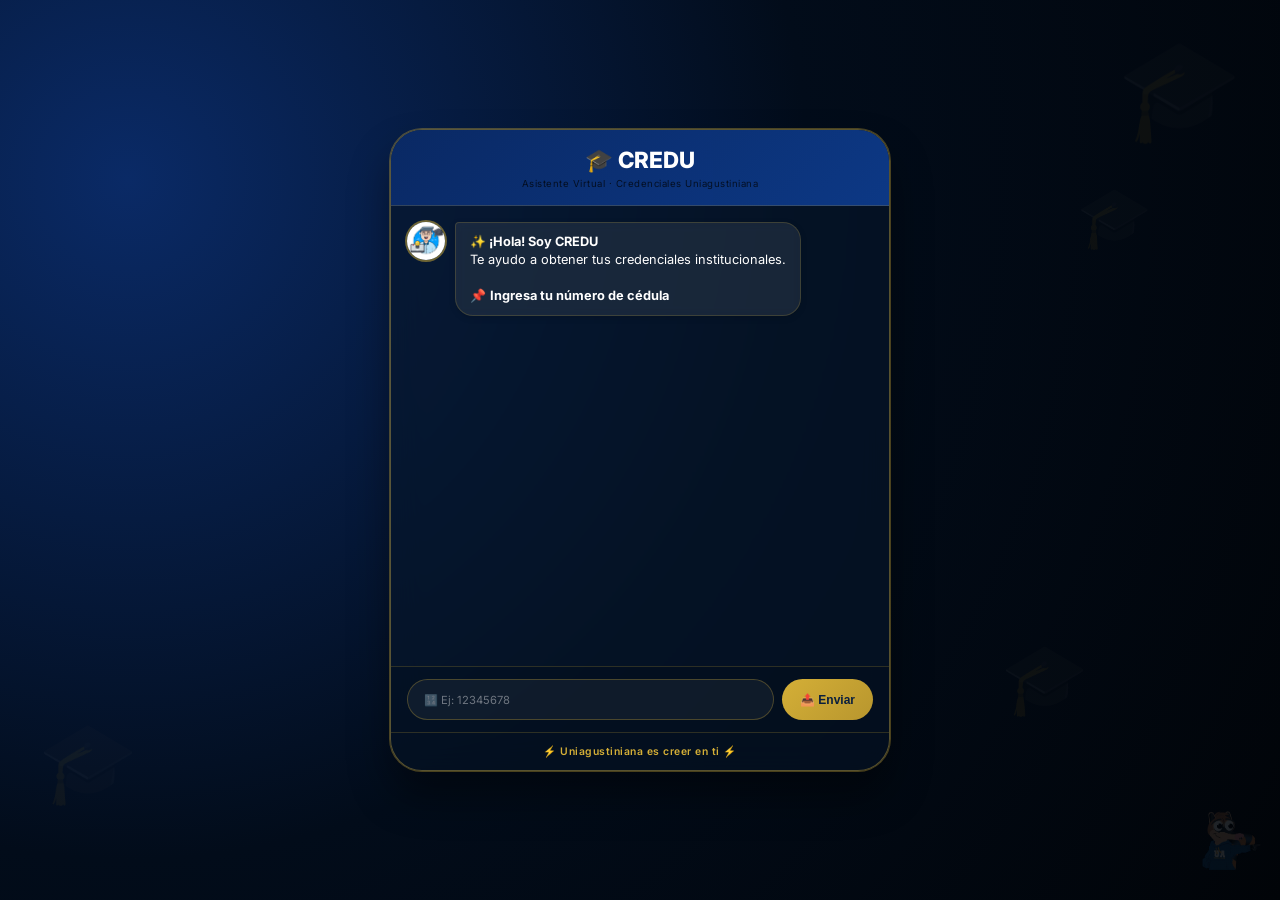
==== commit d4aa39da: "📱 Optimización responsive completa: PC, tablet, celular (todos los tamaños)" ====
--- a/templates/index.html
+++ b/templates/index.html
@@ -2,7 +2,7 @@
 <html lang="es">
 <head>
 <meta charset="UTF-8">
-<meta name="viewport" content="width=device-width, initial-scale=1.0, user-scalable=yes, viewport-fit=cover">
+<meta name="viewport" content="width=device-width, initial-scale=1.0, maximum-scale=1.0, user-scalable=yes, viewport-fit=cover">
 <meta name="theme-color" content="#0a1f3e">
 <title>CREDU · Asistente Virtual</title>
 <link href="https://fonts.googleapis.com/css2?family=Inter:opsz,wght@14..32,300;400;500;600;700;800&display=swap" rel="stylesheet">
@@ -21,32 +21,32 @@
         display: flex;
         align-items: center;
         justify-content: center;
-        padding: 20px;
+        padding: 12px;
         position: relative;
-        overflow: hidden;
+        overflow-x: hidden;
     }
 
     /* Mascota de fondo */
     body::before {
         content: "";
         position: fixed;
-        bottom: 20px;
-        right: 20px;
-        width: 120px;
-        height: 120px;
+        bottom: 15px;
+        right: 15px;
+        width: 90px;
+        height: 90px;
         background-image: url('/static/mascota.png');
         background-size: contain;
         background-repeat: no-repeat;
-        opacity: 0.15;
+        opacity: 0.12;
         pointer-events: none;
         z-index: 0;
     }
 
-    /* Birretes flotantes */
+    /* Birretes flotantes - más pequeños en móvil */
     .floating-mortar {
         position: absolute;
-        font-size: 120px;
-        opacity: 0.06;
+        font-size: 80px;
+        opacity: 0.05;
         pointer-events: none;
         animation: floatMortar 12s infinite ease-in-out;
         color: #d4af37;
@@ -55,37 +55,33 @@
 
     @keyframes floatMortar {
         0%, 100% { transform: translateY(0px) rotate(0deg); }
-        50% { transform: translateY(-20px) rotate(5deg); }
-    }
-
-    .mortar-1 { top: 5%; right: 5%; font-size: 150px; animation-delay: 0s; }
-    .mortar-2 { bottom: 15%; left: 5%; font-size: 120px; animation-delay: 2s; }
-    .mortar-3 { top: 30%; right: 15%; font-size: 80px; animation-delay: 5s; }
-    .mortar-4 { bottom: 30%; right: 20%; font-size: 100px; animation-delay: 8s; }
+        50% { transform: translateY(-15px) rotate(3deg); }
+    }
+
+    .mortar-1 { top: 3%; right: 3%; font-size: 100px; animation-delay: 0s; }
+    .mortar-2 { bottom: 10%; left: 3%; font-size: 80px; animation-delay: 2s; }
+    .mortar-3 { top: 20%; right: 10%; font-size: 60px; animation-delay: 5s; }
+    .mortar-4 { bottom: 20%; right: 15%; font-size: 70px; animation-delay: 8s; }
 
     .chat-container {
         position: relative;
         z-index: 10;
         width: 100%;
-        max-width: 520px;
+        max-width: 500px;
         background: rgba(10, 31, 62, 0.55);
         backdrop-filter: blur(15px);
-        border-radius: 40px;
-        box-shadow: 0 0 0 1px rgba(212, 175, 55, 0.35), 0 30px 50px rgba(0, 0, 0, 0.5);
+        border-radius: 32px;
+        box-shadow: 0 0 0 1px rgba(212, 175, 55, 0.35), 0 25px 40px rgba(0, 0, 0, 0.4);
         overflow: hidden;
-        animation: fadeInScale 0.7s ease;
+        animation: fadeInScale 0.5s ease;
         transition: transform 0.3s ease;
         border: 1px solid rgba(212, 175, 55, 0.4);
-    }
-
-    .chat-container:hover {
-        transform: translateY(-5px);
     }
 
     @keyframes fadeInScale {
         from {
             opacity: 0;
-            transform: scale(0.95) translateY(30px);
+            transform: scale(0.96) translateY(20px);
         }
         to {
             opacity: 1;
@@ -95,42 +91,42 @@
 
     .chat-header {
         background: linear-gradient(135deg, rgba(10, 42, 102, 0.95), rgba(13, 58, 138, 0.95));
-        padding: 22px 20px;
+        padding: 16px;
         text-align: center;
         border-bottom: 1px solid rgba(212, 175, 55, 0.2);
     }
 
     .chat-header h1 {
-        font-size: 1.6rem;
+        font-size: 1.4rem;
         font-weight: 800;
         display: flex;
         align-items: center;
         justify-content: center;
-        gap: 8px;
+        gap: 6px;
         color: white;
     }
 
     .chat-header p {
-        font-size: 0.7rem;
+        font-size: 0.6rem;
         opacity: 0.7;
-        margin-top: 5px;
+        margin-top: 4px;
         letter-spacing: 0.5px;
     }
 
     .chat-body {
-        padding: 20px;
-        height: 470px;
+        padding: 16px;
+        height: 460px;
         overflow-y: auto;
         display: flex;
         flex-direction: column;
-        gap: 14px;
+        gap: 12px;
         background: rgba(0, 0, 0, 0.2);
         scroll-behavior: smooth;
         -webkit-overflow-scrolling: touch;
     }
 
     .chat-body::-webkit-scrollbar {
-        width: 4px;
+        width: 3px;
     }
 
     .chat-body::-webkit-scrollbar-track {
@@ -145,15 +141,15 @@
 
     .bot-message {
         display: flex;
-        gap: 12px;
+        gap: 10px;
         align-items: flex-start;
-        animation: fadeInLeft 0.4s ease;
+        animation: fadeInLeft 0.3s ease;
     }
 
     @keyframes fadeInLeft {
         from {
             opacity: 0;
-            transform: translateX(-15px);
+            transform: translateX(-12px);
         }
         to {
             opacity: 1;
@@ -162,8 +158,8 @@
     }
 
     .bot-avatar {
-        width: 42px;
-        height: 42px;
+        width: 38px;
+        height: 38px;
         border-radius: 50%;
         object-fit: cover;
         box-shadow: 0 0 0 2px rgba(212, 175, 55, 0.5);
@@ -173,13 +169,13 @@
     .message {
         background: rgba(255, 255, 255, 0.08);
         backdrop-filter: blur(4px);
-        padding: 12px 16px;
-        border-radius: 20px;
-        border-top-left-radius: 5px;
-        max-width: 82%;
-        box-shadow: 0 2px 8px rgba(0, 0, 0, 0.2);
-        font-size: 0.85rem;
-        line-height: 1.45;
+        padding: 10px 14px;
+        border-radius: 18px;
+        border-top-left-radius: 4px;
+        max-width: 85%;
+        box-shadow: 0 2px 6px rgba(0, 0, 0, 0.15);
+        font-size: 0.8rem;
+        line-height: 1.4;
         color: white;
         border: 1px solid rgba(212, 175, 55, 0.2);
         word-break: break-word;
@@ -187,13 +183,13 @@
 
     .user-message {
         text-align: right;
-        animation: fadeInRight 0.4s ease;
+        animation: fadeInRight 0.3s ease;
     }
 
     @keyframes fadeInRight {
         from {
             opacity: 0;
-            transform: translateX(15px);
+            transform: translateX(12px);
         }
         to {
             opacity: 1;
@@ -205,32 +201,32 @@
         display: inline-block;
         background: linear-gradient(135deg, #d4af37, #b8962e);
         color: #0a1f3e;
-        padding: 10px 18px;
-        border-radius: 22px;
-        border-top-right-radius: 5px;
-        max-width: 82%;
-        font-size: 0.85rem;
+        padding: 8px 16px;
+        border-radius: 20px;
+        border-top-right-radius: 4px;
+        max-width: 85%;
+        font-size: 0.8rem;
         font-weight: 600;
-        box-shadow: 0 4px 12px rgba(212, 175, 55, 0.2);
+        box-shadow: 0 3px 8px rgba(212, 175, 55, 0.2);
         word-break: break-word;
     }
 
     .button-group {
         display: flex;
-        gap: 12px;
-        margin-top: 15px;
+        gap: 10px;
+        margin-top: 12px;
         flex-wrap: wrap;
     }
 
     .btn-si, .btn-no {
-        padding: 10px 22px;
+        padding: 8px 18px;
         border-radius: 40px;
         border: none;
         cursor: pointer;
         font-weight: 600;
-        font-size: 0.85rem;
+        font-size: 0.75rem;
         transition: all 0.2s ease;
-        min-width: 85px;
+        min-width: 75px;
     }
 
     .btn-si {
@@ -244,39 +240,46 @@
         border: 1px solid rgba(212, 175, 55, 0.3);
     }
 
+    .btn-si:active, .btn-no:active {
+        transform: scale(0.96);
+    }
+
     .alerta-personalizada {
         background: rgba(254, 243, 199, 0.1);
         border-left: 3px solid #f59e0b;
-        padding: 10px 12px;
-        margin-top: 12px;
-        border-radius: 12px;
-        font-size: 0.7rem;
+        padding: 8px 10px;
+        margin-top: 10px;
+        border-radius: 10px;
+        font-size: 0.65rem;
         color: #fde68a;
         backdrop-filter: blur(4px);
     }
 
     .chat-footer {
         display: flex;
-        padding: 16px 20px;
+        padding: 12px 16px;
         background: rgba(0, 0, 0, 0.3);
         border-top: 1px solid rgba(212, 175, 55, 0.2);
-        gap: 10px;
+        gap: 8px;
     }
 
     .chat-footer input {
         flex: 1;
-        padding: 13px 18px;
-        border-radius: 60px;
+        padding: 12px 16px;
+        border-radius: 50px;
         border: 1px solid rgba(212, 175, 55, 0.3);
-        font-size: 0.85rem;
+        font-size: 0.8rem;
         font-family: 'Inter', sans-serif;
         transition: all 0.3s ease;
         background: rgba(255, 255, 255, 0.05);
         color: white;
+        -webkit-appearance: none;
+        appearance: none;
     }
 
     .chat-footer input::placeholder {
         color: rgba(255, 255, 255, 0.4);
+        font-size: 0.7rem;
     }
 
     .chat-footer input:focus {
@@ -289,23 +292,27 @@
     .send-btn {
         background: linear-gradient(135deg, #d4af37, #b8962e);
         border: none;
-        padding: 12px 24px;
-        border-radius: 60px;
+        padding: 10px 18px;
+        border-radius: 50px;
         cursor: pointer;
         font-weight: 700;
         color: #0a1f3e;
         transition: all 0.2s ease;
         display: flex;
         align-items: center;
-        gap: 6px;
-        font-size: 0.85rem;
+        gap: 5px;
+        font-size: 0.75rem;
         white-space: nowrap;
+    }
+
+    .send-btn:active {
+        transform: scale(0.96);
     }
 
     .footer-text {
         text-align: center;
-        padding: 14px;
-        font-size: 0.75rem;
+        padding: 12px;
+        font-size: 0.65rem;
         font-weight: 600;
         color: #d4af37;
         background: rgba(0, 0, 0, 0.3);
@@ -315,13 +322,13 @@
 
     .loading-dots {
         display: flex;
-        gap: 5px;
+        gap: 4px;
         align-items: center;
     }
 
     .loading-dots span {
-        width: 7px;
-        height: 7px;
+        width: 6px;
+        height: 6px;
         background: #d4af37;
         border-radius: 50%;
         animation: bounce 1.4s infinite ease-in-out both;
@@ -335,19 +342,104 @@
         40% { transform: scale(1); opacity: 1; }
     }
 
-    @media (max-width: 550px) {
-        .chat-header h1 { font-size: 1.3rem; }
-        .chat-body { height: 450px; padding: 14px; }
-        .bot-avatar { width: 36px; height: 36px; }
-        .message, .user-bubble { max-width: 85%; font-size: 0.75rem; }
-        .btn-si, .btn-no { padding: 8px 16px; font-size: 0.75rem; min-width: 70px; }
-        .send-btn { padding: 10px 18px; font-size: 0.75rem; }
-        .floating-mortar { font-size: 60px; }
-        .mortar-1 { font-size: 100px; }
-        .mortar-2 { font-size: 80px; }
+    /* ============================================ */
+    /* RESPONSIVE PARA TABLET (entre 550px y 768px) */
+    /* ============================================ */
+    @media (min-width: 551px) and (max-width: 768px) {
+        .chat-container {
+            max-width: 90%;
+        }
+        .chat-header h1 {
+            font-size: 1.6rem;
+        }
+        .chat-body {
+            height: 500px;
+        }
+        .message, .user-bubble {
+            font-size: 0.85rem;
+        }
         body::before {
-            width: 80px;
-            height: 80px;
+            width: 100px;
+            height: 100px;
+        }
+    }
+
+    /* ============================================ */
+    /* RESPONSIVE PARA CELULAR PEQUEÑO (menos de 380px) */
+    /* ============================================ */
+    @media (max-width: 380px) {
+        body {
+            padding: 8px;
+        }
+        .chat-header h1 {
+            font-size: 1.2rem;
+        }
+        .chat-body {
+            height: 420px;
+            padding: 12px;
+        }
+        .bot-avatar {
+            width: 32px;
+            height: 32px;
+        }
+        .message, .user-bubble {
+            font-size: 0.7rem;
+            padding: 8px 12px;
+        }
+        .btn-si, .btn-no {
+            padding: 6px 12px;
+            font-size: 0.65rem;
+            min-width: 60px;
+        }
+        .send-btn {
+            padding: 8px 14px;
+            font-size: 0.7rem;
+        }
+        .chat-footer input {
+            padding: 10px 12px;
+            font-size: 0.7rem;
+        }
+        .footer-text {
+            font-size: 0.55rem;
+            padding: 8px;
+        }
+        body::before {
+            width: 60px;
+            height: 60px;
+            bottom: 8px;
+            right: 8px;
+        }
+        .floating-mortar {
+            font-size: 50px;
+        }
+        .mortar-1 { font-size: 70px; }
+        .mortar-2 { font-size: 55px; }
+    }
+
+    /* ============================================ */
+    /* RESPONSIVE PARA CELULAR GRANDE (iPhone Plus/Pro Max) */
+    /* ============================================ */
+    @media (min-width: 381px) and (max-width: 550px) {
+        .chat-header h1 {
+            font-size: 1.3rem;
+        }
+        .chat-body {
+            height: 480px;
+        }
+        .message, .user-bubble {
+            font-size: 0.75rem;
+        }
+        .btn-si, .btn-no {
+            padding: 8px 16px;
+            font-size: 0.7rem;
+        }
+        .send-btn {
+            padding: 10px 16px;
+            font-size: 0.75rem;
+        }
+        body::before {
+            width: 75px;
+            height: 75px;
         }
     }
 </style>
@@ -411,8 +503,7 @@
         "camila", "valeria", "mariana", "isabella", "luciana", "fernanda",
         "julieta", "ximena", "adriana", "amanda", "zulma", "leonor", "mirta",
         "enith", "gladys", "yuby", "yuli", "yohanna", "isabel", "briggitte",
-        "maribel", "yolima", "barbara", "esperanza", "solangel", "sonia", 
-        "hilda", "paola", "lorena", "catalina", "daniela", "alejandra", "tatiana"
+        "maribel", "yolima", "barbara", "esperanza", "solangel", "sonia", "hilda", "paola"
     ];
     return femeninos.includes(nombre) ? "estimada docente" : "estimado docente";
 }
@@ -542,7 +633,7 @@
                     <b>✨ ¡Hola ${tratamiento} ${primerNombre}!</b><br><br>
                     📧 <strong>${estadoEnvio}</strong><br>
                     📬 Se envió el usuario y la contraseña para las plataformas:<br>
-                    <span style="background:rgba(212,175,55,0.2); padding:4px 12px; border-radius:20px; display:inline-block; font-size:0.7rem;">SIGA · KAWAK · SIPA HCM</span><br>
+                    <span style="background:rgba(212,175,55,0.2); padding:4px 10px; border-radius:18px; display:inline-block; font-size:0.65rem;">SIGA · KAWAK · SIPA HCM</span><br>
                     a tu correo institucional:<br>
                     <strong>${data.correo}</strong><br><br>
                     📌 Revisa tu bandeja de <strong>recibidos</strong>, o en <strong>spam</strong> o <strong>correo no deseado</strong>.<br>
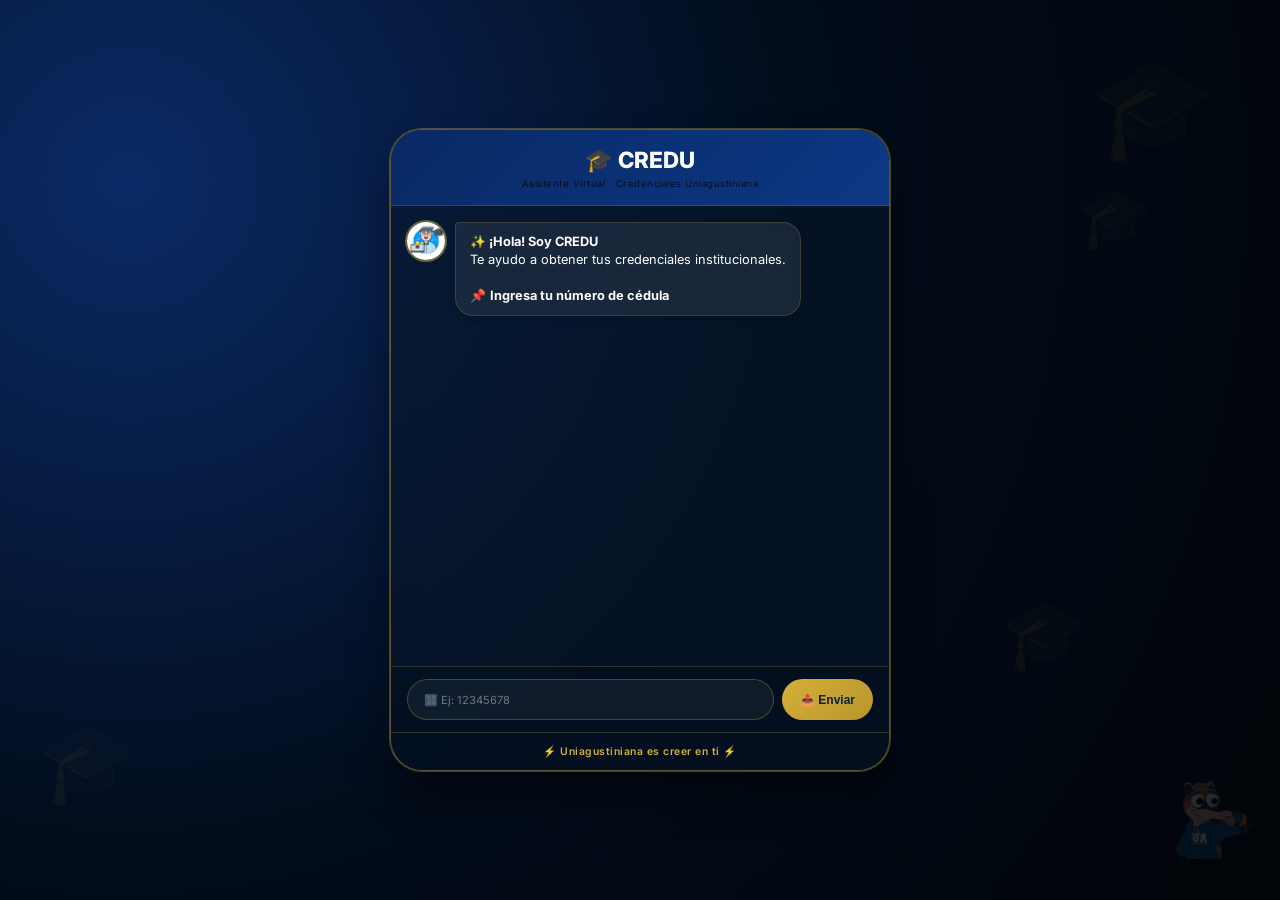
==== commit f9c22b17: "🐛 Corregir género: profesor/profesora + responsive + mascota en admin" ====
--- a/templates/index.html
+++ b/templates/index.html
@@ -30,19 +30,19 @@
     body::before {
         content: "";
         position: fixed;
-        bottom: 15px;
-        right: 15px;
-        width: 90px;
-        height: 90px;
+        bottom: 20px;
+        right: 20px;
+        width: 120px;
+        height: 120px;
         background-image: url('/static/mascota.png');
         background-size: contain;
         background-repeat: no-repeat;
-        opacity: 0.12;
+        opacity: 0.15;
         pointer-events: none;
         z-index: 0;
     }
 
-    /* Birretes flotantes - más pequeños en móvil */
+    /* Birretes flotantes */
     .floating-mortar {
         position: absolute;
         font-size: 80px;
@@ -58,10 +58,10 @@
         50% { transform: translateY(-15px) rotate(3deg); }
     }
 
-    .mortar-1 { top: 3%; right: 3%; font-size: 100px; animation-delay: 0s; }
+    .mortar-1 { top: 5%; right: 5%; font-size: 100px; animation-delay: 0s; }
     .mortar-2 { bottom: 10%; left: 3%; font-size: 80px; animation-delay: 2s; }
     .mortar-3 { top: 20%; right: 10%; font-size: 60px; animation-delay: 5s; }
-    .mortar-4 { bottom: 20%; right: 15%; font-size: 70px; animation-delay: 8s; }
+    .mortar-4 { bottom: 25%; right: 15%; font-size: 70px; animation-delay: 8s; }
 
     .chat-container {
         position: relative;
@@ -342,105 +342,14 @@
         40% { transform: scale(1); opacity: 1; }
     }
 
-    /* ============================================ */
-    /* RESPONSIVE PARA TABLET (entre 550px y 768px) */
-    /* ============================================ */
-    @media (min-width: 551px) and (max-width: 768px) {
-        .chat-container {
-            max-width: 90%;
-        }
-        .chat-header h1 {
-            font-size: 1.6rem;
-        }
-        .chat-body {
-            height: 500px;
-        }
-        .message, .user-bubble {
-            font-size: 0.85rem;
-        }
-        body::before {
-            width: 100px;
-            height: 100px;
-        }
-    }
-
-    /* ============================================ */
-    /* RESPONSIVE PARA CELULAR PEQUEÑO (menos de 380px) */
-    /* ============================================ */
-    @media (max-width: 380px) {
-        body {
-            padding: 8px;
-        }
-        .chat-header h1 {
-            font-size: 1.2rem;
-        }
-        .chat-body {
-            height: 420px;
-            padding: 12px;
-        }
-        .bot-avatar {
-            width: 32px;
-            height: 32px;
-        }
-        .message, .user-bubble {
-            font-size: 0.7rem;
-            padding: 8px 12px;
-        }
-        .btn-si, .btn-no {
-            padding: 6px 12px;
-            font-size: 0.65rem;
-            min-width: 60px;
-        }
-        .send-btn {
-            padding: 8px 14px;
-            font-size: 0.7rem;
-        }
-        .chat-footer input {
-            padding: 10px 12px;
-            font-size: 0.7rem;
-        }
-        .footer-text {
-            font-size: 0.55rem;
-            padding: 8px;
-        }
-        body::before {
-            width: 60px;
-            height: 60px;
-            bottom: 8px;
-            right: 8px;
-        }
-        .floating-mortar {
-            font-size: 50px;
-        }
-        .mortar-1 { font-size: 70px; }
-        .mortar-2 { font-size: 55px; }
-    }
-
-    /* ============================================ */
-    /* RESPONSIVE PARA CELULAR GRANDE (iPhone Plus/Pro Max) */
-    /* ============================================ */
-    @media (min-width: 381px) and (max-width: 550px) {
-        .chat-header h1 {
-            font-size: 1.3rem;
-        }
-        .chat-body {
-            height: 480px;
-        }
-        .message, .user-bubble {
-            font-size: 0.75rem;
-        }
-        .btn-si, .btn-no {
-            padding: 8px 16px;
-            font-size: 0.7rem;
-        }
-        .send-btn {
-            padding: 10px 16px;
-            font-size: 0.75rem;
-        }
-        body::before {
-            width: 75px;
-            height: 75px;
-        }
+    @media (max-width: 480px) {
+        .chat-header h1 { font-size: 1.2rem; }
+        .chat-body { height: 420px; padding: 12px; }
+        .bot-avatar { width: 32px; height: 32px; }
+        .message, .user-bubble { font-size: 0.7rem; padding: 8px 12px; }
+        .btn-si, .btn-no { padding: 6px 12px; font-size: 0.65rem; min-width: 60px; }
+        .send-btn { padding: 8px 14px; font-size: 0.7rem; }
+        body::before { width: 80px; height: 80px; }
     }
 </style>
 </head>
@@ -451,40 +360,33 @@
 <div class="floating-mortar mortar-4">🎓</div>
 
 <div class="chat-container">
-
-<div class="chat-header">
-    <h1>🎓 CREDU</h1>
-    <p>Asistente Virtual · Credenciales Uniagustiniana</p>
-</div>
-
-<div class="chat-body" id="chat">
-
-<div class="bot-message">
-    <img src="/static/avatar.png" class="bot-avatar" alt="CREDU">
-    <div class="message">
-        <b>✨ ¡Hola! Soy CREDU</b><br>
-        Te ayudo a obtener tus credenciales institucionales.<br><br>
-        📌 <strong>Ingresa tu número de cédula</strong>
-    </div>
-</div>
-
-</div>
-
-<div class="chat-footer">
-    <input type="text" id="cedula" placeholder="🔢 Ej: 12345678" autocomplete="off" enterkeyhint="send">
-    <button class="send-btn" onclick="enviarCedula()">📤 Enviar</button>
-</div>
-
-<div class="footer-text">
-    ⚡ Uniagustiniana es creer en ti ⚡
-</div>
-
+    <div class="chat-header">
+        <h1>🎓 CREDU</h1>
+        <p>Asistente Virtual · Credenciales Uniagustiniana</p>
+    </div>
+    <div class="chat-body" id="chat">
+        <div class="bot-message">
+            <img src="/static/avatar.png" class="bot-avatar" alt="CREDU">
+            <div class="message">
+                <b>✨ ¡Hola! Soy CREDU</b><br>
+                Te ayudo a obtener tus credenciales institucionales.<br><br>
+                📌 <strong>Ingresa tu número de cédula</strong>
+            </div>
+        </div>
+    </div>
+    <div class="chat-footer">
+        <input type="text" id="cedula" placeholder="🔢 Ej: 12345678" autocomplete="off" enterkeyhint="send">
+        <button class="send-btn" onclick="enviarCedula()">📤 Enviar</button>
+    </div>
+    <div class="footer-text">
+        ⚡ Uniagustiniana es creer en ti ⚡
+    </div>
 </div>
 
 <script>
 let nombreCompleto = "";
 let primerNombre = "";
-let genero = "docente";
+let esFemenino = false;
 
 function obtenerPrimerNombre(nombreCompleto) {
     let partes = nombreCompleto.trim().split(" ");
@@ -503,9 +405,10 @@
         "camila", "valeria", "mariana", "isabella", "luciana", "fernanda",
         "julieta", "ximena", "adriana", "amanda", "zulma", "leonor", "mirta",
         "enith", "gladys", "yuby", "yuli", "yohanna", "isabel", "briggitte",
-        "maribel", "yolima", "barbara", "esperanza", "solangel", "sonia", "hilda", "paola"
+        "maribel", "yolima", "barbara", "esperanza", "solangel", "sonia", 
+        "hilda", "paola", "lorena", "catalina", "daniela", "alejandra", "tatiana"
     ];
-    return femeninos.includes(nombre) ? "estimada docente" : "estimado docente";
+    return femeninos.includes(nombre);
 }
 
 function obtenerTratamiento(esFemenino) {
@@ -514,7 +417,6 @@
 
 function mostrarPreguntaFinal() {
     let chat = document.getElementById("chat");
-    let esFemenino = genero === "estimada docente";
     let tratamiento = obtenerTratamiento(esFemenino);
     
     chat.innerHTML += `
@@ -542,7 +444,6 @@
 function respuestaNo() {
     let chat = document.getElementById("chat");
     document.getElementById("pregunta-final")?.remove();
-    let esFemenino = genero === "estimada docente";
     let tratamiento = obtenerTratamiento(esFemenino);
     
     chat.innerHTML += `
@@ -609,8 +510,7 @@
         if (data.success) {
             nombreCompleto = data.nombre;
             primerNombre = obtenerPrimerNombre(nombreCompleto);
-            genero = detectarGenero(nombreCompleto);
-            let esFemenino = genero === "estimada docente";
+            esFemenino = detectarGenero(nombreCompleto);
             let tratamiento = obtenerTratamiento(esFemenino);
             
             let mensajeAdicional = "";
@@ -672,6 +572,5 @@
     });
 }
 </script>
-
 </body>
 </html>
